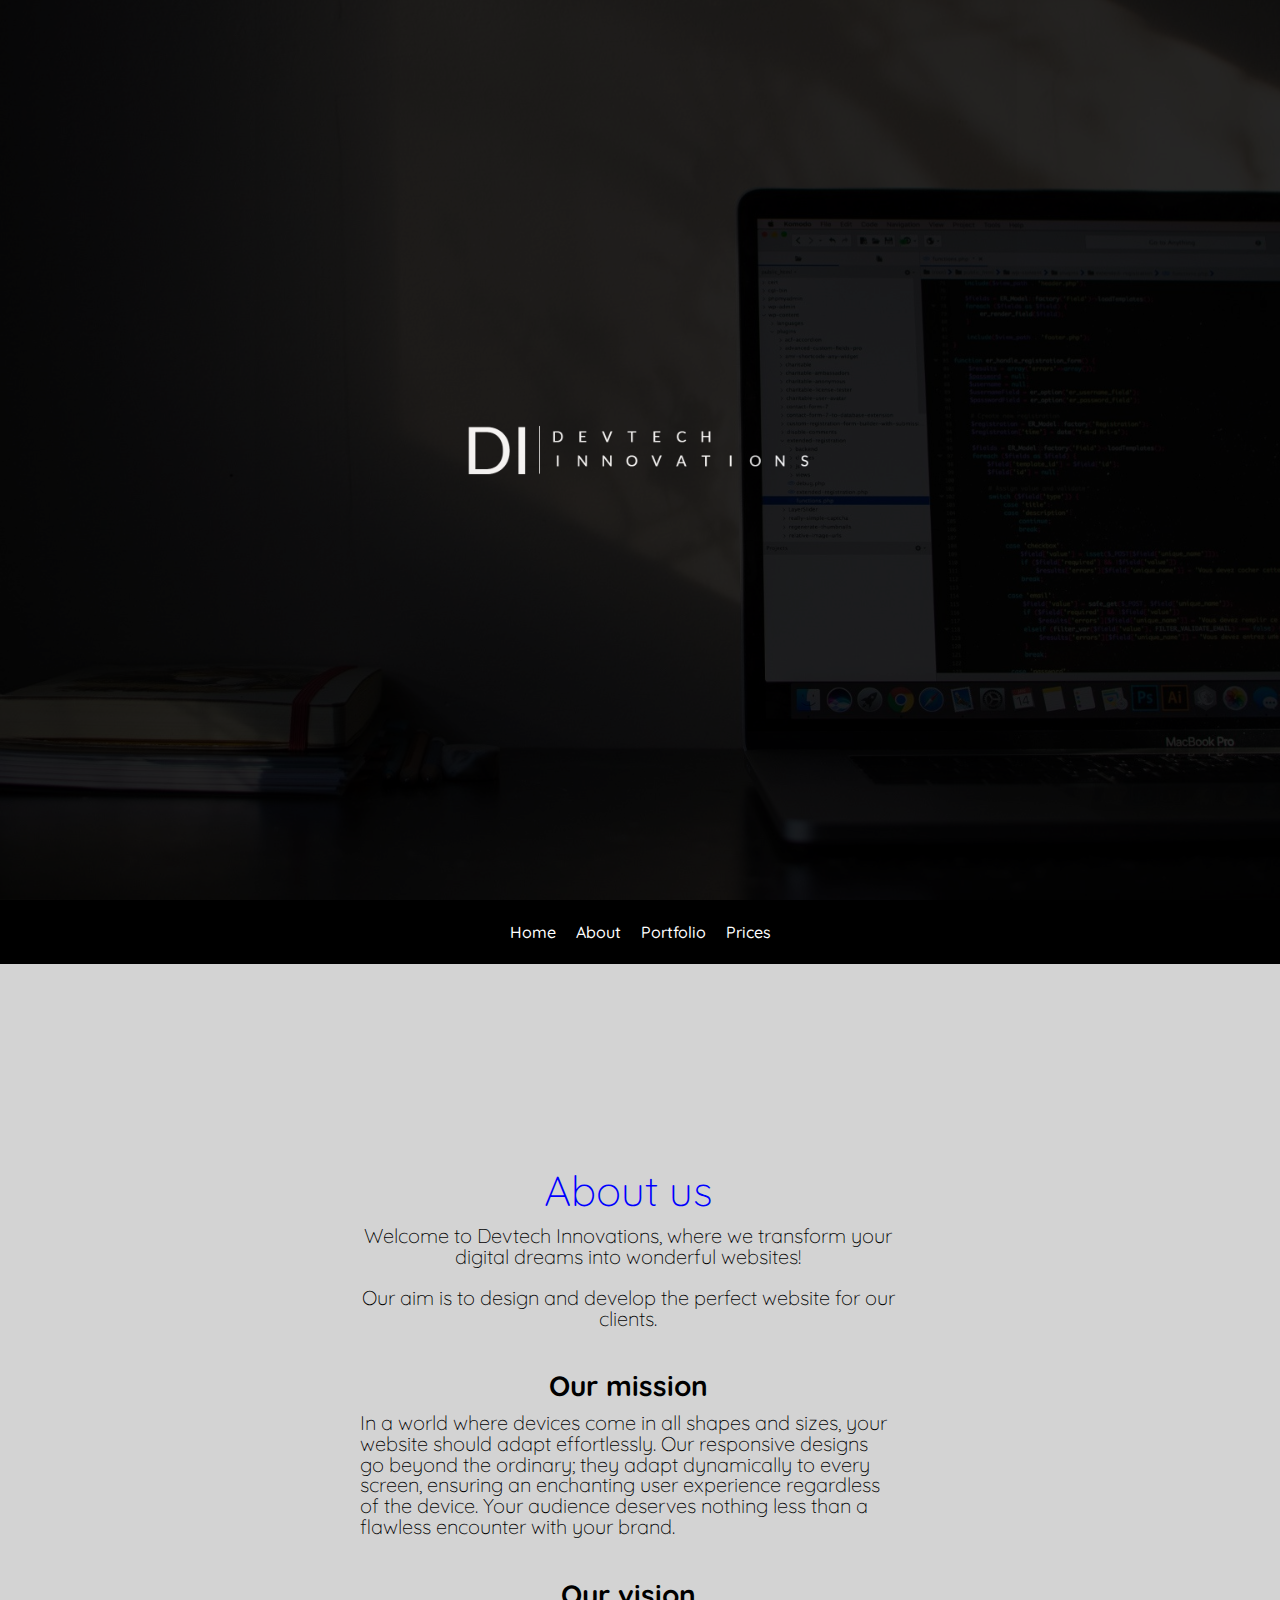
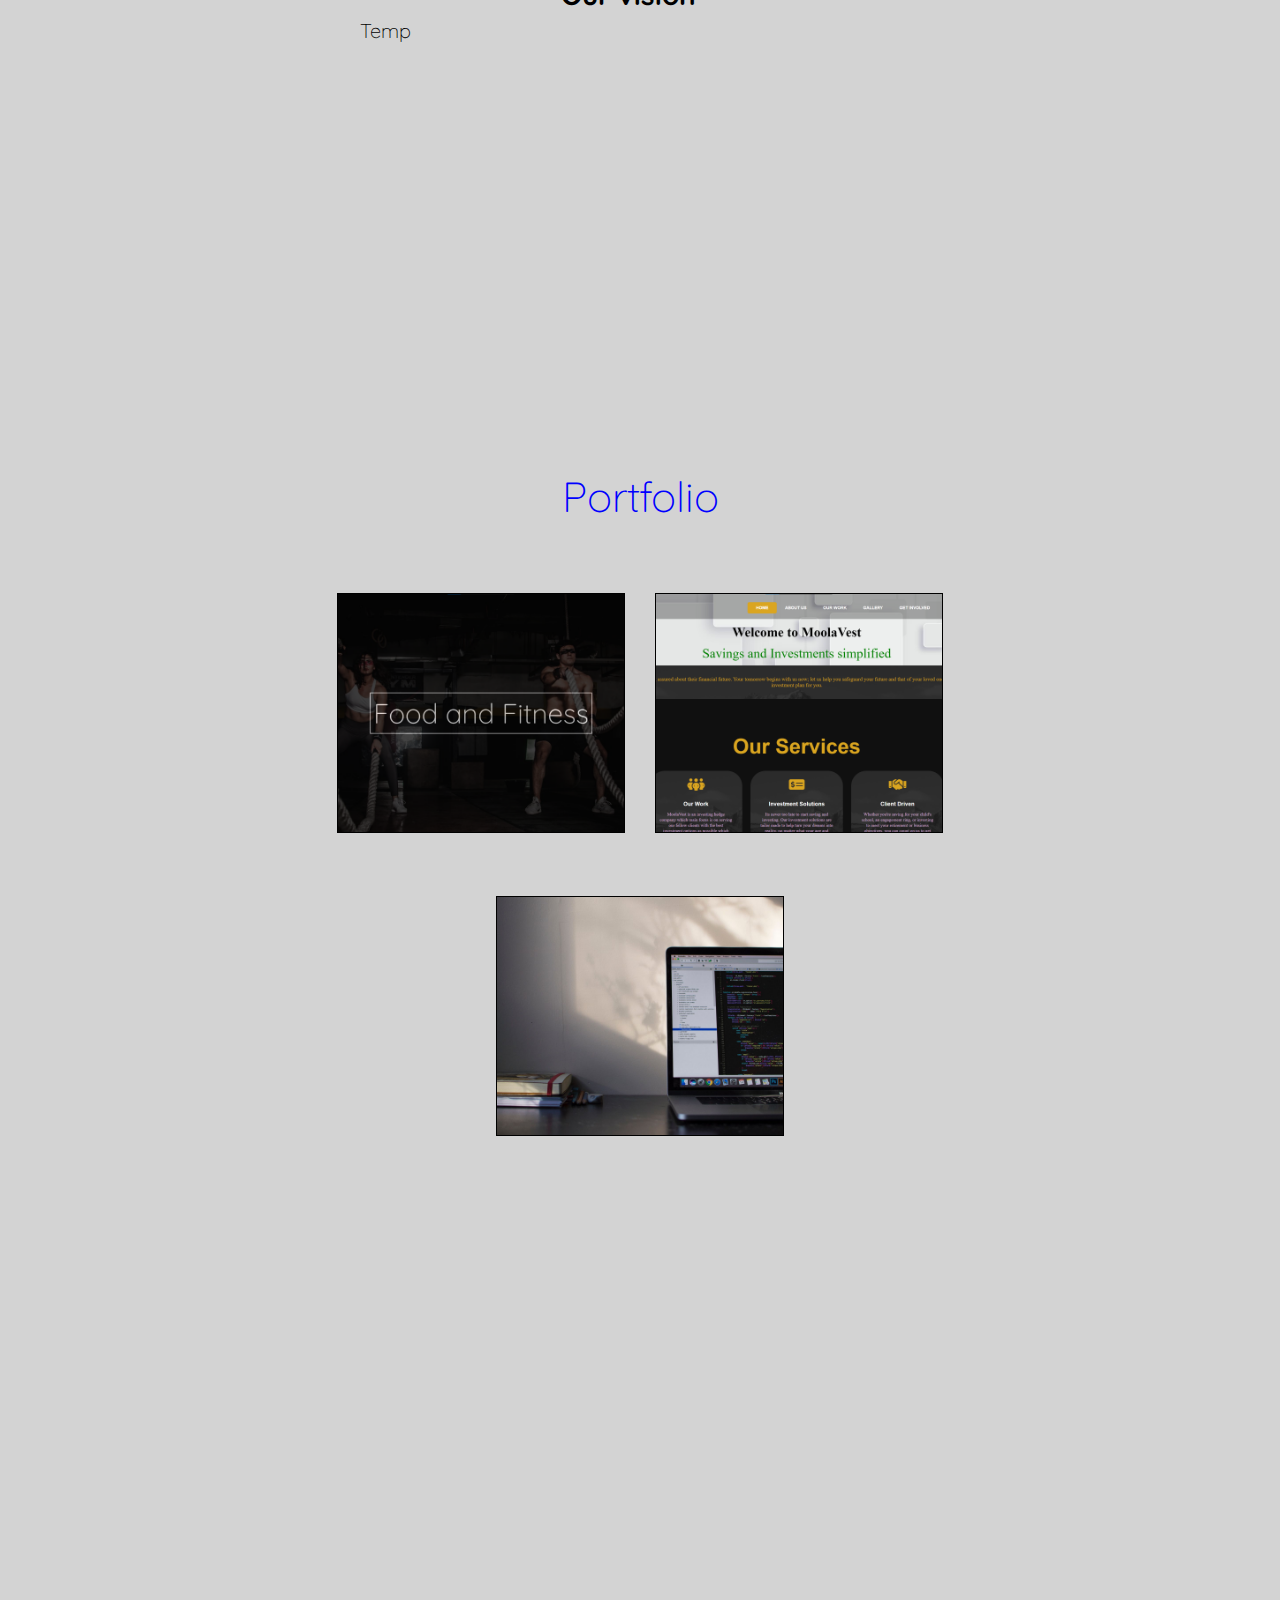
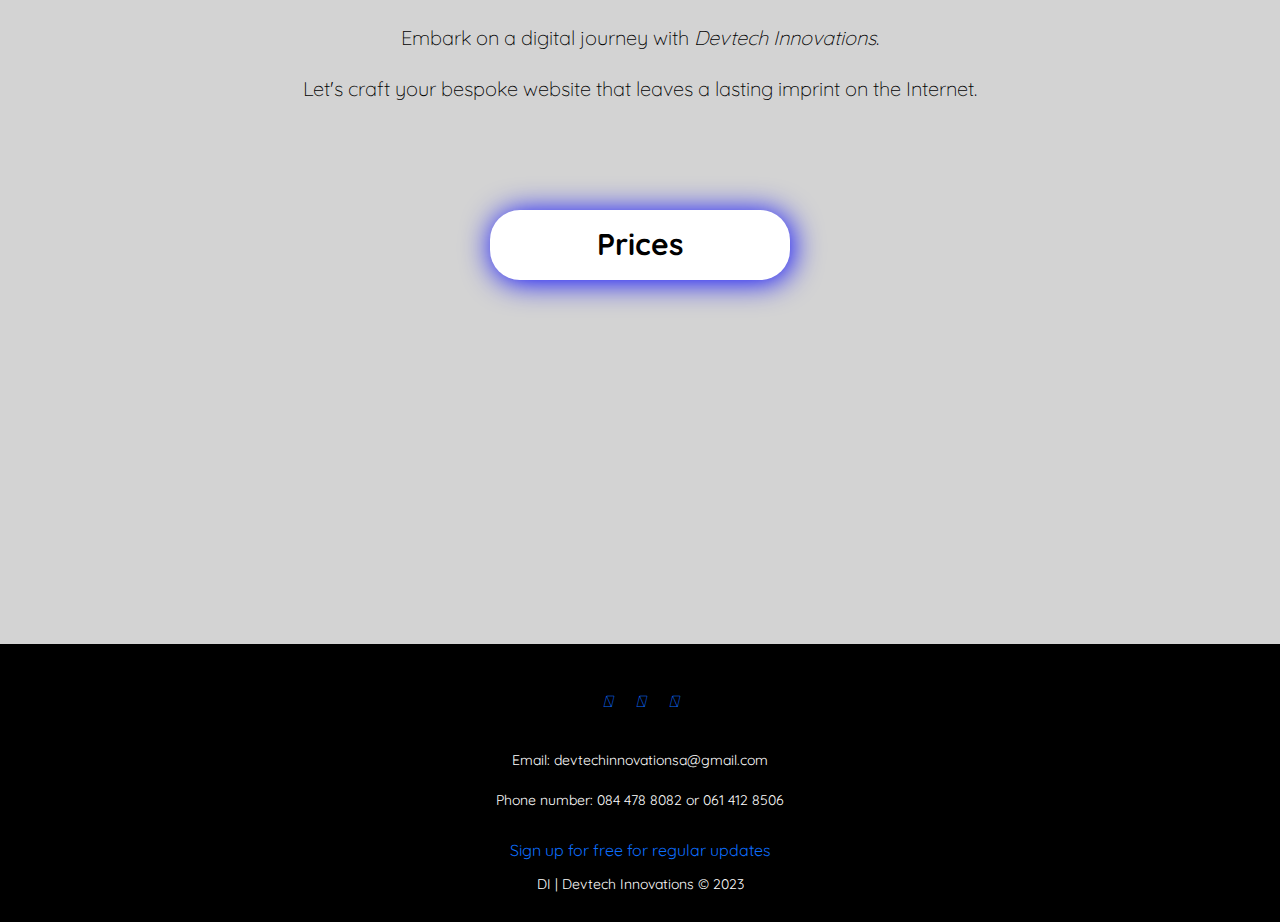
==== index.html @ d515a6bb "first commit" ====
<!DOCTYPE html>
<html lang="en">

<head>
    <meta charset="UTF-8">
    <meta http-equiv="X-UA-Compatible" content="IE=edge">
    <meta name="viewport" content="width=device-width, initial-scale=1.0">

    <title>Devtech Innovations</title>
    <base target="_self">
    <!-- started: 11.05.23 -->
    <!-- updated: 13.12.23 -->
    <!-- created by trpl-A -->

    <!-- favicon -->
    <link rel="icon" type="icon" href="./styles/logos/icon (2).png">

    <!-- scripts -->
    <script src="./scripts/app.js"></script>

    <!-- font awesome cdn -->
    <link rel="stylesheet" href="https://use.fontawesome.com/releases/v5.15.4/css/all.css">
    <link rel="stylesheet" href="https://cdnjs.cloudflare.com/ajax/libs/font-awesome/6.2.0/css/all.min.css" 
        integrity="sha512-xh6O/CkQoPOWDdYTDqeRdPCVd1SpvCA9XXcUnZS2FmJNp1coAFzvtCN9BmamE+4aHK8yyUHUSCcJHgXloTyT2A==" 
        crossorigin="anonymous" 
        referrerpolicy="no-referrer" />

    <!-- BOOTSTRAP -->
    <link rel="stylesheet" href="https://cdn.jsdelivr.net/npm/bootstrap@5.3.2/dist/css/bootstrap.min.css">
    <script src="https://cdn.jsdelivr.net/npm/bootstrap@5.3.2/dist/js/bootstrap.bundle.min.js"></script>

    <!-- fonts -->
    <!-- font1 -->
    <link rel="preconnect" href="https://fonts.googleapis.com">
    <link rel="preconnect" href="https://fonts.gstatic.com" crossorigin>
    <link href="https://fonts.googleapis.com/css2?family=Poppins:wght@200&display=swap" rel="stylesheet">

    <!-- font2 -->
    <link rel="preconnect" href="https://fonts.googleapis.com">
    <link rel="preconnect" href="https://fonts.gstatic.com" crossorigin>
    <link href="https://fonts.googleapis.com/css2?family=Quicksand:wght@300&display=swap" rel="stylesheet">
    <!-- ================================================== -->

    <!-- my-styles -->
    <link rel="stylesheet" href="./styles/common-main.css">
    <link rel="stylesheet" href="./styles/common1.css">

    <!-- my-bootstrap -->
    <link rel="stylesheet" href="./styles/my-bootstrap.css">

    <link rel="stylesheet" href="./styles/style-index.css">
    <link rel="stylesheet" href="./styles/screensize-index.css">
    <!-- ================================================== -->
</head>

<body>
<!-- <body onload="runAll()"> -->

    <!-- HEADER -->
    <header class="full-bg-img center">
        <div class="overlay center">
            <img src="./styles/logos/logo.png" alt="business logo">
            <!-- <h1>Devtech Innovations</h1> -->
        </div>
    </header>

    <!-- nav -->
    <nav>
        <ul class="center">
            <li>
                <a href="#">Home</a>
            </li>
            <li>
                <a href="#about">About</a>
            </li>
            <li>
                <a href="#portfolio">Portfolio</a>
            </li>
            <li>
                <a href="#prices">Prices</a>
                <!-- <a href="./prices.html" target="_blank">Prices</a> -->
            </li>
            <!-- <li class="nav-item dropdown">
                <a class="nav-link dropdown-toggle" href="#" role="button" data-bs-toggle="dropdown" aria-expanded="false">
                  More
                </a>
                <ul class="dropdown-menu">
                  <li><a class="dropdown-item" href="#about">About</a></li>
                  <li><a class="dropdown-item" href="#mission">Mission</a></li>
                  <li><a class="dropdown-item" href="#">Something else here</a></li>
                </ul>
            </li> -->
        </ul>
    </nav>


    <!-- MAIN -->
    <main>
        <!-- section1, projects/portfolio -->
        <div id="about" class="container center">
            <div class="col-md-6 p-4 ps-md-0">
                <h2 class="mt-0">About us</h2>
                <p class="intro">
                    Welcome to Devtech Innovations, where we transform your digital dreams into wonderful websites!
                </p>
                <p class="intro">
                    Our aim is to design and develop the perfect website for our clients. 
                </p>

                <h3> Our mission</h3>
                <p>
                    In a world where devices come in all shapes and sizes, your website should adapt effortlessly. 
                    Our responsive designs go beyond the ordinary; they adapt dynamically to every screen, ensuring an 
                    enchanting user experience regardless of the device. 
                    Your audience deserves nothing less than a flawless encounter with your brand.
                </p>

                <h3> Our vision</h3>
                <p>
                    Temp
                </p>
            </div>
        </div>

        <!-- Button trigger modal -->
        <!-- <button type="button" class="btn btn-primary" data-bs-toggle="modal" data-bs-target="#exampleModal">
            Launch demo modal
        </button> -->
        
        <!-- ===================================== -->
        <!-- Modals -->
        <!-- modal1 -->
        <div class="modal fade" id="modal1" tabindex="-1" aria-labelledby="exampleModalLabel" aria-hidden="true">
            <div class="modal-dialog">
                <div class="modal-content">
                    <div class="modal-header">
                        <h1 class="modal-title fs-5" id="exampleModalLabel">View the website</h1>
                        <button type="button" class="btn-close" data-bs-dismiss="modal" aria-label="Close"></button>
                    </div>

                    <div class="modal-body">
                        <img src="./styles/images/proj-img1.png" class="card-img-top" alt="project image1">
                    </div>

                    <div class="modal-footer center btn-link">
                        <!-- <button type="button" class="btn btn-secondary" data-bs-dismiss="modal">Close</button> -->
                        <a href="https://trpl-a.github.io/Web_generic_simple" target="_blank" class="">Go to website</a>
                        <!-- <a href="https://www.google.com" type="button" class="btn btn-primary">Go to website</a> -->
                    </div>
                </div>
            </div>
        </div>

        <!-- modal2 -->
        <div class="modal fade" id="modal2" tabindex="-1" aria-labelledby="exampleModalLabel" aria-hidden="true">
            <div class="modal-dialog">
                <div class="modal-content">
                    <div class="modal-header">
                        <h1 class="modal-title fs-5" id="exampleModalLabel">View the website</h1>
                        <button type="button" class="btn-close" data-bs-dismiss="modal" aria-label="Close"></button>
                    </div>

                    <div class="modal-body">
                        <img src="./styles/images/proj-img2.png" class="card-img-top" alt="project image2">
                    </div>

                    <div class="modal-footer center btn-link">
                        <a href="https://thakeermoola.github.io/moolavesting.github.io/"" target="_blank" class="">Go to website</a>
                    </div>
                </div>
            </div>
        </div>

         <!-- modal3 -->
        <div class="modal fade" id="modal3" tabindex="-1" aria-labelledby="exampleModalLabel" aria-hidden="true">
            <div class="modal-dialog">
                <div class="modal-content">
                    <div class="modal-header">
                        <h1 class="modal-title fs-5" id="exampleModalLabel">View the website</h1>
                        <button type="button" class="btn-close" data-bs-dismiss="modal" aria-label="Close"></button>
                    </div>

                    <div class="modal-body">
                        <img src="./styles/images/bg.jpg" class="card-img-top" alt="project image3">
                    </div>

                    <div class="modal-footer center btn-link">
                        <a href="https://thakeermoola.github.io/moolavesting.github.io/"" target="_blank" class="">Go to website</a>
                    </div>
                </div>
            </div>
        </div>

        <!-- ------------------------ -->
        <style>
            .modal-content .btn-link {
                margin: 20px 0;
            }

            .modal-content .btn-link a {
                width: fit-content;
                height: fit-content;
                font-size: 20px;
                font-weight: 500;
                padding: 20px 20px;

                box-shadow: 2px 2px 30px red; 
            }

            .modal-content .btn-link a:hover {
                box-shadow: 2px 2px 20px aqua;
                background-color: rgb(16, 48, 16);
                color: white;
            }
        </style>
        <!-- ===================================== -->

        <!-- section2 -->
        <div id="portfolio" class="container center">
            <div>
                <h2 class="mt-0">Portfolio</h2>

                <!-- row1 -->
                <div class="center">
                    <div class="card-group">
                        <!-- card1 -->
                        <div class="card" style="width: 18rem;">
                            <img 
                                type="button" 
                                data-bs-toggle="modal" 
                                data-bs-target="#modal1"
                                src="./styles/images/proj-img1.png" 
                                class="card-img-top" 
                                alt="project image1">
                        </div>

                        <!-- card2 -->
                        <div class="card" style="width: 18rem;">
                            <img 
                                type="button" 
                                data-bs-toggle="modal" 
                                data-bs-target="#modal2"
                                src="./styles/images/proj-img2.png" 
                                class="card-img-top" 
                                alt="project image2">
                        </div>
                    </div>
                </div>

                <!-- temp -->
                <div class="center">
                    <div class="card-group">
                        <!-- card3 -->
                        <div class="card" style="width: 18rem;">
                            <img 
                            type="button" 
                            data-bs-toggle="modal" 
                            data-bs-target="#modal3"
                            src="./styles/images/bg.jpg" 
                            class="card-img-top" 
                            alt="project image3">
                        </div>
                    </div>
                </div>

                <!-- row2 -->
                <!-- <div class="center">
                    <div class="card-group">
                        <!-- card3 --
                        <div class="card" style="width: 18rem;">
                            <img 
                            type="button" 
                            data-bs-toggle="modal" 
                            data-bs-target="#modal3"
                            src="./styles/images/bg.jpg" 
                            class="card-img-top" 
                            alt="project image3">
                        </div>

                        <!-- card4 --
                        <div class="card" style="width: 18rem;">
                            <img 
                            type="button" 
                            data-bs-toggle="modal" 
                            data-bs-target="#modal1"
                            src="./styles/images/bg.jpg" 
                            class="card-img-top" 
                            alt="project image4">
                        </div>
                    </div>
                </div> -->
            </div>
        </div>


        <!-- section3 -->
        <div id="prices" class="container center">
            <div>
                <div class="center">
                    <!-- <p>
                        Embark on a digital journey with <i>Devtech Innovations</i> where innovation meets aesthetics, 
                        and your success is our ultimate goal. 
                    </p> -->
                    <p>
                        Embark on a digital journey with <i>Devtech Innovations</i>.
                    </p>
                </div>

                <div class="center">
                    <p>
                        Let's craft your bespoke website that leaves a lasting imprint on the Internet.
                    </p>
                </div>

                <div class="center btn-link">
                    <a id="about-link" class="center" href="./prices.html" target="_blank">Prices</a>
                </div>
            </div>
        </div>
    </main>


    <!-- FOOTER -->
    <footer>
        <div class="social-media center">
            <div>
                <div class="full-length center">
                    <ul>
                        <a href="https://www.facebook.com/people/Devtech-Innovations/61554302398815/" target="_blank">
                            <!-- <i class="fa-brands fa-facebook"></i> -->
                            <i class="fa-brands fa-facebook fa-2xl"></i>
                        </a>
                        <a href="https://instagram.com/devtech_innovations_sa?igshid=OGQ5ZDc2ODk2ZA" target="_blank">
                            <i class="fa-brands fa-instagram fa-2xl"></i>
                        </a>
                        <a href="https://wa.me/27614128506" target="_blank">
                            <i class="fa-brands fa-whatsapp fa-2xl"></i>
                        </a>
                    </ul>
                </div>
            </div>
        </div>

        <div class="contact-details center">
            <p>Email: devtechinnovationsa@gmail.com</p>
        </div>

        <div class="contact-details center">
            <p>Phone number: 084 478 8082 or 061 412 8506</p>
        </div>
        
        <!-- <div id="contact-details" class="center">
            <div class="contact">
                <p>Email: devtechinnovationsa@gmail.com</p>
                <p>Phone number: 084 478 8082 or 061 412 8506</p>
               
            </div>

            <div class="contact contact-info">
                <p>devtechinnovationsa@gmail.com</p>
                <p>084 478 8082</p>
                <!-- <p>084 478 8082 or 061 412 8506</p> 
            </div>
        </div>  -->

        <div class="center full-length">
            <!-- link to a form to enter their email; google form, forms.app -->
            <!-- use api to recieve the email message if not using google forms -->
            <a href="#">
                Sign up for free for regular updates
            </a>
        </div>

        <!-- bottom -->
        <div class="contact-details center">
            <p>DI | Devtech Innovations &copy; 2023</p>
        </div>

        <!-- business logo -->
        <!-- <div class="full-length center">
            <a href="#">DI</a>
        </div> -->
    </footer>
    <!-- created by trpl-A -->
</body>

<!-- my-script -->
<script>
    function getStatus(url) {
    var request = new XMLHttpRequest();
    request.onreadystatechange = function() {
        if (request.readyState === 4){
            request.status;//this contains the status code
            // setHtml('disp', request.status);
        }
    };

    request.open("GET", url, true);
    request.send(); 
    console.log("Status code: ", request.status);

    // if (request.status != 200){
    //     window.location.href = "404.html"
    // }
} 


function runAll(){
    let currentUrl = window.location.href 
    console.log(currentUrl)
    
    getStatus(currentUrl);
}

// runAll()
</script>

</html>
---- styles/common-main.css ----
* {
    margin: 0;
    padding: 0;
    box-sizing: border-box;
    list-style: none;
}

html {
    scroll-behavior: smooth;
}

body{
    font-family: "Quicksand", sans-serif;
    /* font-family: 'Poppins', sans-serif; */
}

::-webkit-scrollbar {
    display: none;
}

a {
    text-decoration: none;
    transition: 400ms ease;
}

/* ======================================= */
/* NAVBAR */
nav {
    background-color: black;
    color: white;
    padding: 10px;

    position: sticky;
    top: 0;
    --max-z-index: 100;
    z-index: var(--max-z-index);
}

nav ul{
    margin:0;
    padding:0;
}


nav li {
    display: inline-block;
    padding: 10px 10px;
    transition: 400ms ease-out;
}

nav .list-login-signup a {
    color: lightblue;
}

nav a {
    /* font2 */
    font-family: 'Quicksand', sans-serif;
    /* font-family: 'Zeyada', cursive; */
    font-weight: 500;

    color: white;
    /* color: black; */
    transition: ease 400ms;
    cursor: pointer;
}

nav a:hover {
    /* color: white; */
    color: yellow;
}


/* ======================================= */

/* HEADER */
header {
    /* padding: 10px; */
    height: 100vh;
    background-color: black;
}

header h1 {
    font-family: 'Quicksand', sans-serif;
    font-weight: 100;
    font-size: 100px;
    text-align: center;

    width: fit-content;
    color: white;
    padding: 30px 20px;
}

/* ======================================= */


/* MAIN */
main {
    min-height: 100vh;
    background-color: lightgray;
    color: black;
}

main h2 {
    font-size: 30px;
}

/* ======================================= */


/* FOOTER */
footer {
    background-color: black;
    color:white;
    padding: 10px;
    line-height: 1.5rem;
}

footer div {
    padding: 10px;
    width: fit-content;
    /* border: 1px solid white; */
}

/* social media icons */
.social-media{
    padding:0;
}
.social-media li {
    display: inline;
}

.social-media ul {
    padding:15px 10px;
    margin:0;
}

footer i{
    width: fit-content;
    height:fit-content;
    padding: 10px;

    transition: 400ms ease;
}
footer i:hover {
    transform: scale(1.2);
}


/* contact */
/* footer .contact {
    color: white;
    display: inline-block;
    font-size: 12px;

    font-family: 'Quicksand', sans-serif;
    /* font-family: 'Zeyada', cursive; *
    font-weight: 100;
}

footer .contact-info {
    color: rgb(255, 166, 2);
} */

footer .social-media,
footer .full-length {
    width: 100%;
}

footer .contact-details{
    padding:0;
    width:100%;
    font-size:14px;
}

/* ######################## */
---- styles/common1.css ----
/* common-my-classes */
/* MY-CLASSES */
/* ======================================= */
.center {
    display: flex;
    justify-content: center;
    align-items: center;
}

.full-bg-img {
    background-size: cover;
    background-position: center;
    background-repeat: no-repeat;
    background-attachment: fixed;
}

.overlay {
    height: 100vh;
    width: 100%;
    background-color: black;
    opacity: 0.7;

    z-index: 100;
}

/* ======================================= */
---- styles/style-index.css ----
/* common */
/* :root {} */
/* ============================================ */


/* HEADER */
header {
    background-image: url("./images/bg.jpg");  
}

header .overlay {
    opacity: 0.85;
}

header h1 {
    font-family: "Quicksand";
    border: 3px solid white;
    text-align: center;
    margin: 0 30px;
    transition: 400ms ease;
}

header img{
    width:500px;
    height:500px;
    object-fit: cover;
}
/* ============================================ */

/* MAIN */
main {
    background-color: lightgrey;
    /* opacity: 0.5; */
}
/* ---------------------------- */

main h2 {
    font-size: 42px;
    font-weight: 100;
    text-align: center;
    margin-top:10px;

    /* padding: 5px 0; */
    color: blue;
}


main h3{
    margin:0;
    margin-top:40px;

    text-align: center;
    font-weight: 700;
}

main p {
    line-height: 1.3rem;
    font-size: 20px;
    font-weight: 100;
    margin:10px 0 20px 0;

    font-family: 'Quicksand', sans-serif;
}

main .intro{
    text-align: center;
}

/* ---------------------------- */


.card-group img {
    border: 1px solid black;
    border-radius: 0px;
}

/* containers */
main .container {
    padding: 5vh 10px;
    min-height: 100vh !important;
    /* border-radius: 20px; */
}

main #center-diff {
    padding: 5vh 10px;
    min-height: 300px !important;
    /* display: flex;
    justify-content: center; */
}

#portfolio{
    min-height:120vh !important;
}
/* ---------------------------- */

/* BUTTONS */
.btn-link {
    margin: 10vh 0;
    text-decoration: none;
}

.btn-link a {
    width: 300px;
    height: 70px;
    padding: 10px;
    text-decoration: none;
    text-align: center;

    font-size: 30px;
    font-family: 'Quicksand', sans-serif;
    font-weight: 800;

    background-color: white;
    color: black;
    border: none;
    outline: none;

    box-shadow: 2px 2px 30px blue;
    border-radius: 30px;
    cursor: pointer;
    transition: 500ms ease-in;
}

.btn-link a:hover {
    box-shadow: 2px 2px 20px aqua;
    background-color: blue;
    color: white;
}
/* ---------------------------- */

/* container1 / section1 */
/* #inner1 {
    background-color: blue;
    color: white;

    /* height: fit-content; 
    width: 450px;
    padding: 30px 20px;
    border-radius: 30px;

    transition: 700ms ease;
    /* box-shadow: 2px 2px 20px blue; 
}

#inner1:hover {
    box-shadow: 2px 2px 20px blue;
} */


/* section3, prices */
#prices p{
    text-align:center; 
}
/* ============================================ */
---- styles/screensize-index.css ----
@media (max-width: 700px) {
    /* header {
        font-size: 80px;
        margin: 0 50px;
        background-image: url("./images/proj-img1.png");  
    } */

    header img{
        width:340px;
        height:340px;
    }

    #about{
        min-height:110vh !important;
    }

    #portfolio{
        min-height:220vh !important;
    }
    
}
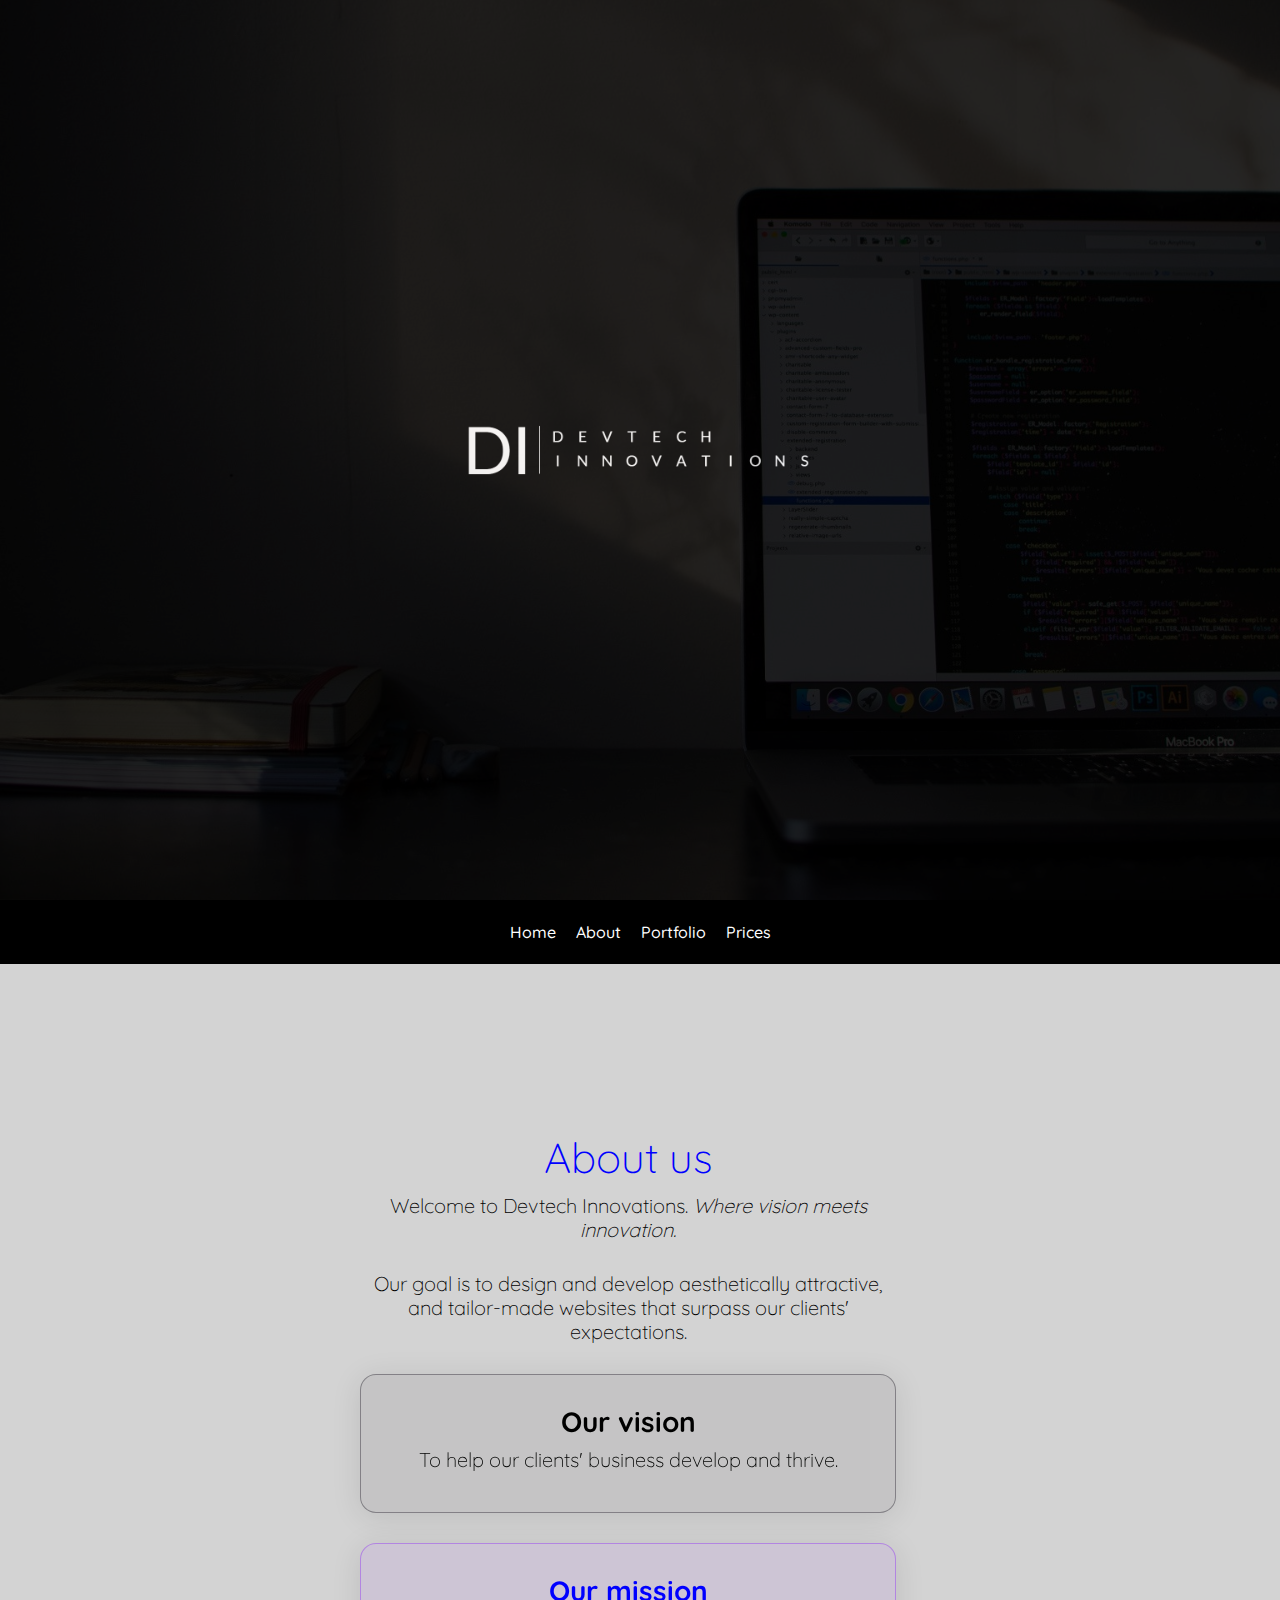
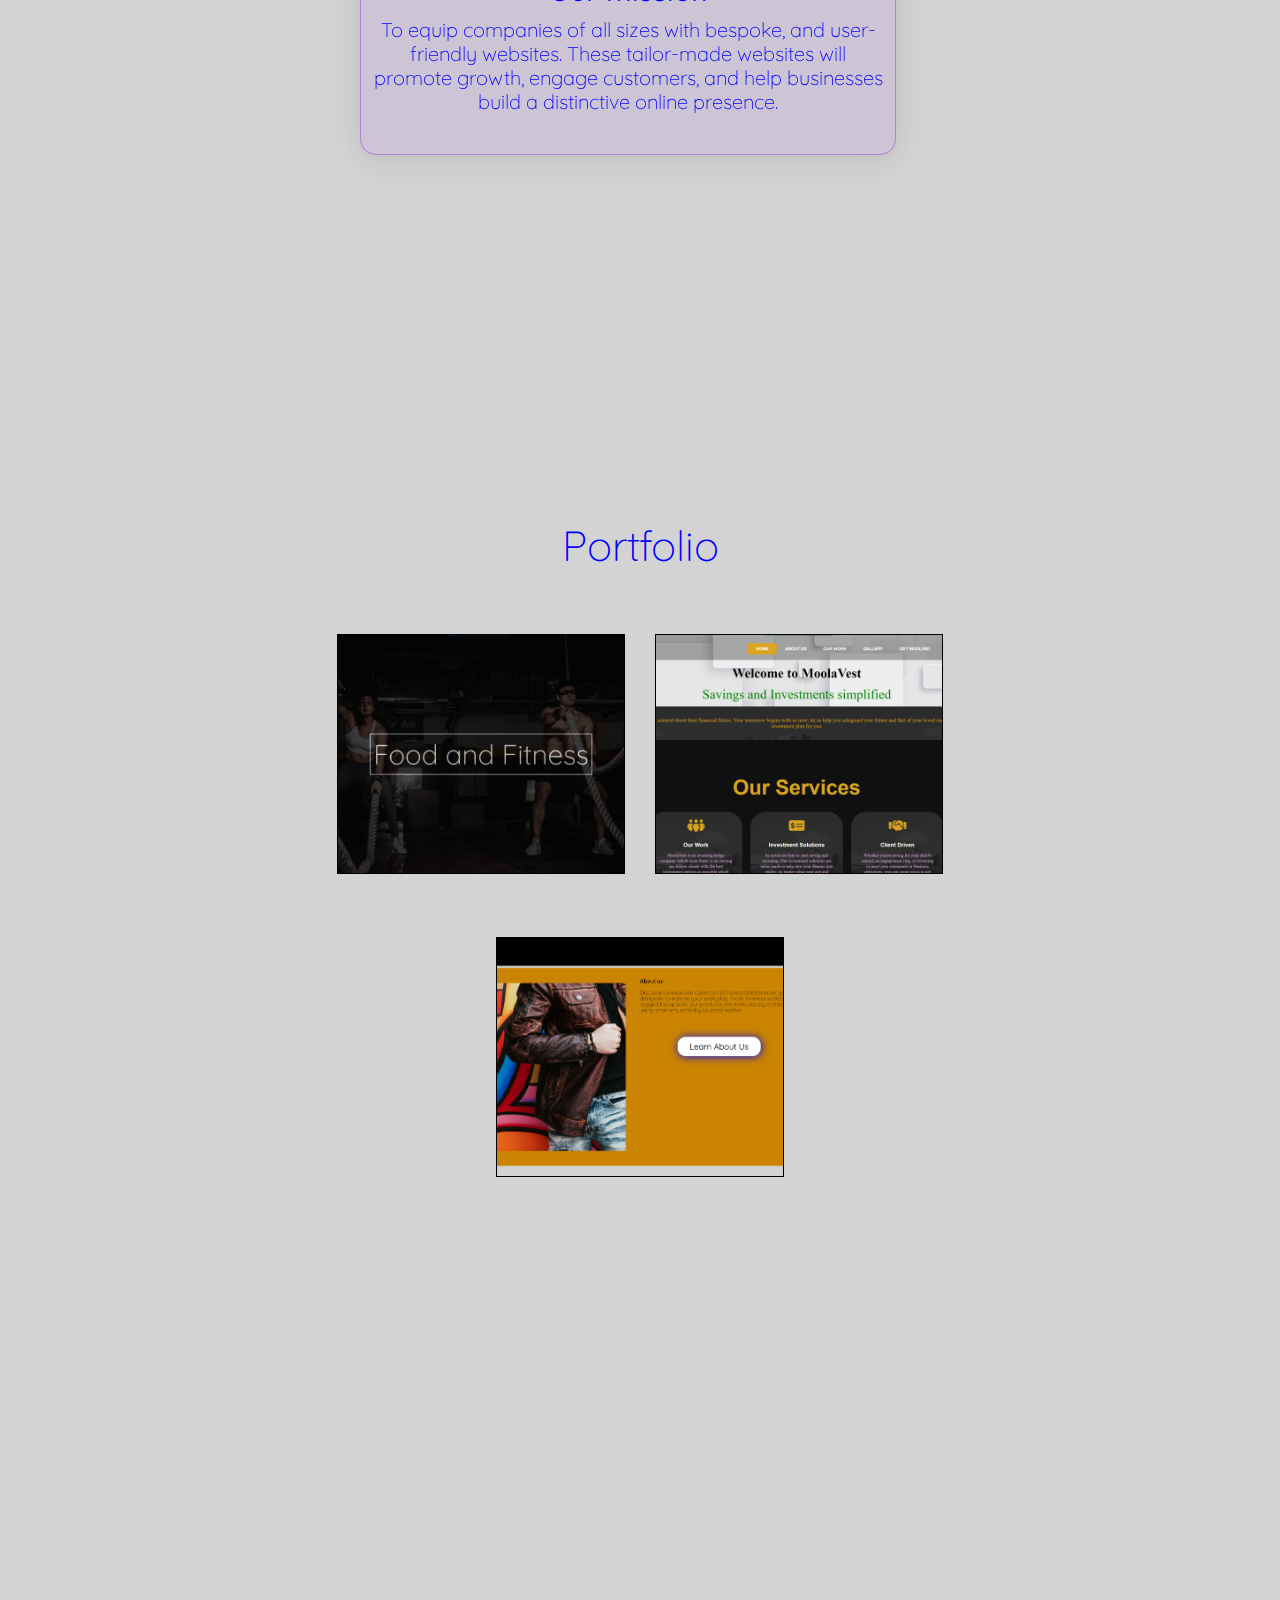
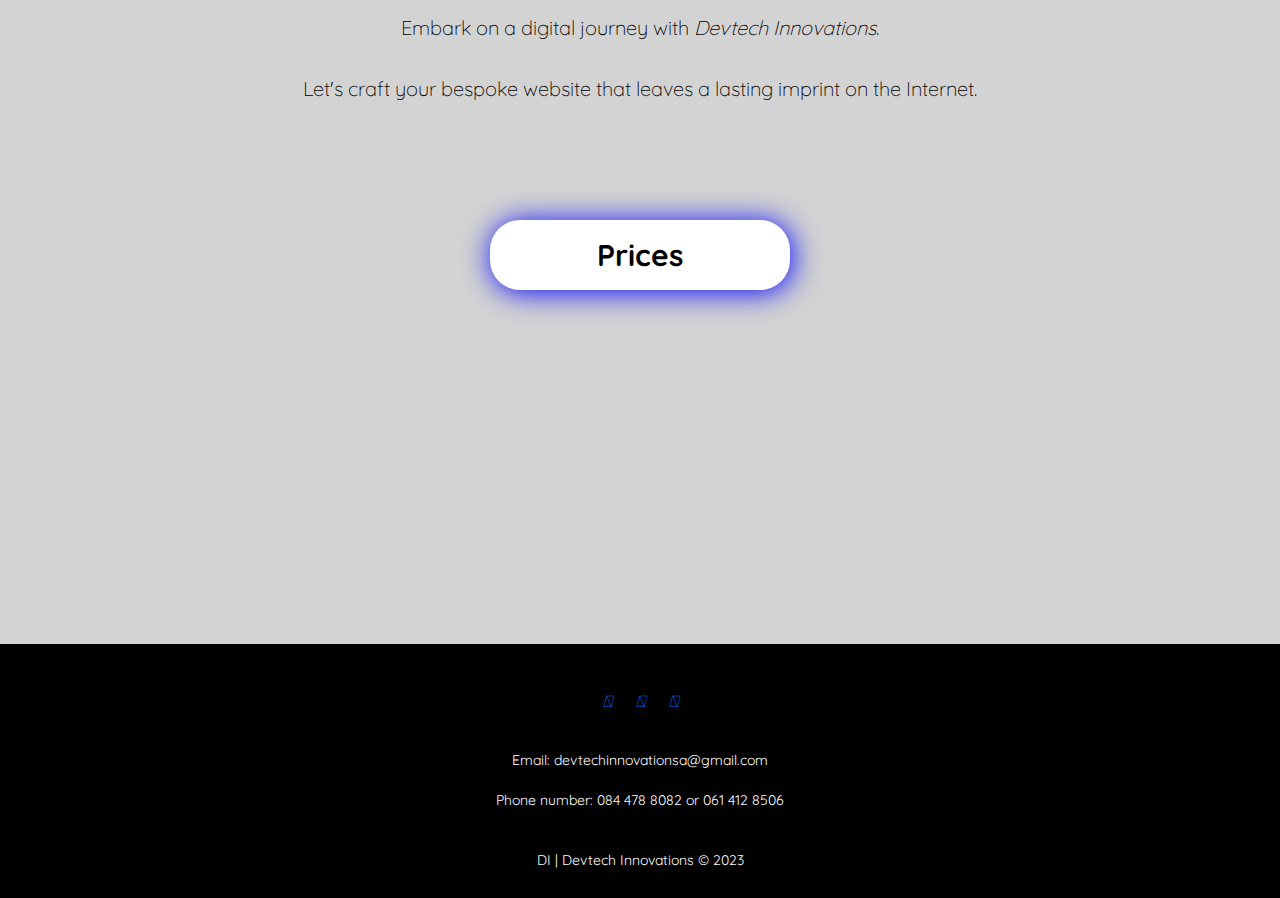
==== commit 88b4af34: "added vision statement" ====
--- a/index.html
+++ b/index.html
@@ -9,7 +9,7 @@
     <title>Devtech Innovations</title>
     <base target="_self">
     <!-- started: 11.05.23 -->
-    <!-- updated: 13.12.23 -->
+    <!-- updated: 19.12.23 -->
     <!-- created by trpl-A -->
 
     <!-- favicon -->
@@ -100,25 +100,43 @@
         <div id="about" class="container center">
             <div class="col-md-6 p-4 ps-md-0">
                 <h2 class="mt-0">About us</h2>
+                <!-- <p class="intro">
+                    Welcome to Devtech Innovations, where we transform your digital dreams into wonderful websites!
+                </p> -->
                 <p class="intro">
-                    Welcome to Devtech Innovations, where we transform your digital dreams into wonderful websites!
+                    Welcome to Devtech Innovations. <i>Where vision meets innovation.</i>
                 </p>
                 <p class="intro">
-                    Our aim is to design and develop the perfect website for our clients. 
+                    Our goal is to design and develop 
+                    aesthetically attractive, and tailor-made
+                    websites that surpass our clients' 
+                    expectations. 
                 </p>
 
-                <h3> Our mission</h3>
-                <p>
+                <!-- <p>
                     In a world where devices come in all shapes and sizes, your website should adapt effortlessly. 
                     Our responsive designs go beyond the ordinary; they adapt dynamically to every screen, ensuring an 
                     enchanting user experience regardless of the device. 
                     Your audience deserves nothing less than a flawless encounter with your brand.
-                </p>
-
-                <h3> Our vision</h3>
-                <p>
-                    Temp
-                </p>
+                </p> -->
+
+
+                <div class="vision">
+                    <h3> Our vision</h3>
+                    <p>
+                        To help our clients' business develop and thrive. 
+                    </p>
+                </div>
+
+                <div class="mission">
+                    <h3> Our mission</h3>
+                    <p>
+                        To equip companies 
+                        of all sizes with bespoke, and user-friendly websites.
+                        These tailor-made websites will promote growth, engage customers, and help businesses
+                        build a distinctive online presence. 
+                    </p>
+                </div>
             </div>
         </div>
 
@@ -181,11 +199,11 @@
                     </div>
 
                     <div class="modal-body">
-                        <img src="./styles/images/bg.jpg" class="card-img-top" alt="project image3">
+                        <img src="./styles/images/proj-img3.png" class="card-img-top" alt="project image3">
                     </div>
 
                     <div class="modal-footer center btn-link">
-                        <a href="https://thakeermoola.github.io/moolavesting.github.io/"" target="_blank" class="">Go to website</a>
+                        <a href="https://trpl-a.github.io/Web_generic_bootstrap_sass"" target="_blank" class="">Go to website</a>
                     </div>
                 </div>
             </div>
@@ -256,7 +274,7 @@
                             type="button" 
                             data-bs-toggle="modal" 
                             data-bs-target="#modal3"
-                            src="./styles/images/bg.jpg" 
+                            src="./styles/images/proj-img3.png" 
                             class="card-img-top" 
                             alt="project image3">
                         </div>
@@ -366,9 +384,9 @@
         <div class="center full-length">
             <!-- link to a form to enter their email; google form, forms.app -->
             <!-- use api to recieve the email message if not using google forms -->
-            <a href="#">
+            <!-- <a href="#">
                 Sign up for free for regular updates
-            </a>
+            </a> -->
         </div>
 
         <!-- bottom -->
--- a/styles/style-index.css
+++ b/styles/style-index.css
@@ -31,6 +31,8 @@
 /* MAIN */
 main {
     background-color: lightgrey;
+    line-height: 1.5rem;
+
     /* opacity: 0.5; */
 }
 /* ---------------------------- */
@@ -39,6 +41,7 @@
     font-size: 42px;
     font-weight: 100;
     text-align: center;
+    margin:0;
     margin-top:10px;
 
     /* padding: 5px 0; */
@@ -48,7 +51,7 @@
 
 main h3{
     margin:0;
-    margin-top:40px;
+    margin-top:20px;
 
     text-align: center;
     font-weight: 700;
@@ -58,7 +61,7 @@
     line-height: 1.3rem;
     font-size: 20px;
     font-weight: 100;
-    margin:10px 0 20px 0;
+    margin:10px 0 30px 0;
 
     font-family: 'Quicksand', sans-serif;
 }
@@ -67,6 +70,64 @@
     text-align: center;
 }
 
+/* ---------------------------- */
+/* sections */
+/* ABOUT */
+#about{
+    min-height:110vh !important;
+}
+main #about p{
+    text-align: center;
+    line-height: 1.5rem;
+}
+#about .vision, 
+#about .mission{
+    color:white;
+    padding:10px;
+    border-radius:20px;
+    margin-bottom:30px;
+    transition:500ms ease;
+
+    /* margin-top:30px; */
+}
+#about .vision{
+    color:black;
+    /* background-color: white;
+    box-shadow:2px 2px 20px black; */
+
+    /* glass effect */
+    /* From https://css.glass */
+    background: rgba(8, 0, 17, 0.07);
+    border-radius: 16px;
+    box-shadow: 0 4px 30px rgba(0, 0, 0, 0.1);
+    backdrop-filter: blur(2px);
+    -webkit-backdrop-filter: blur(2px);
+    border: 1px solid rgba(8, 0, 17, 0.35);
+}
+#about .vision:hover{
+    background-color: black;
+    color:white;
+}
+
+#about .mission{
+    color:blue;
+    /* background-color: white;
+    box-shadow:2px 2px 20px blue; */
+
+    /* glass effect */
+    /* From https://css.glass */
+    background: rgba(129, 14, 245, 0.07);
+    border-radius: 16px;
+    box-shadow: 0 4px 30px rgba(0, 0, 0, 0.1);
+    backdrop-filter: blur(2px);
+    -webkit-backdrop-filter: blur(2px);
+    border: 1px solid rgba(129, 14, 245, 0.35);
+
+}
+#about .mission:hover{
+    background-color: blue;
+    color:white;
+}
 /* ---------------------------- */
 
 
@@ -90,7 +151,7 @@
 }
 
 #portfolio{
-    min-height:120vh !important;
+    min-height:110vh !important;
 }
 /* ---------------------------- */
 
--- a/styles/screensize-index.css
+++ b/styles/screensize-index.css
@@ -11,11 +11,11 @@
     }
 
     #about{
-        min-height:110vh !important;
+        min-height:130vh !important;
     }
 
     #portfolio{
-        min-height:220vh !important;
+        min-height:170vh !important;
     }
     
 }